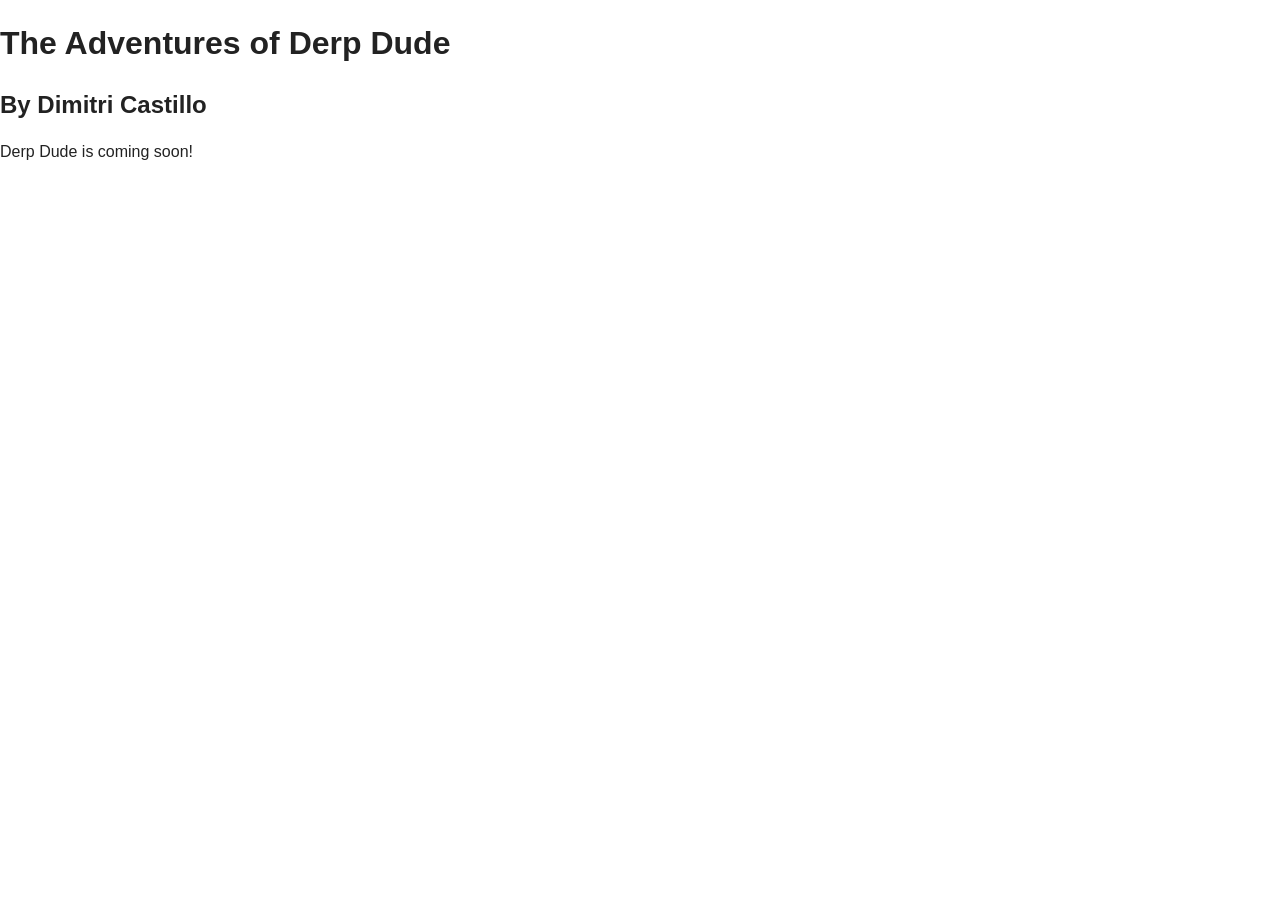
==== index.html @ ce4564e2 "Derp dude's first commit" ====
<!doctype html>
<html class="no-js" lang="">
    <head>
        <meta charset="utf-8">
        <meta http-equiv="X-UA-Compatible" content="IE=edge">
        <title>The Adventures of Derp Dude by Dimitri Castillo</title>
        <meta name="description" content="">
        <meta name="viewport" content="width=device-width, initial-scale=1">

        <link rel="apple-touch-icon" href="apple-touch-icon.png">
        <!-- Place favicon.ico in the root directory -->

        <link rel="stylesheet" href="css/normalize.css">
        <link rel="stylesheet" href="css/main.css">
        <script src="js/vendor/modernizr-2.8.3.min.js"></script>
    </head>
    <body>
        <!--[if lt IE 8]>
            <p class="browserupgrade">You are using an <strong>outdated</strong> browser. Please <a href="http://browsehappy.com/">upgrade your browser</a> to improve your experience.</p>
        <![endif]-->

        <!-- Add your site or application content here -->
				<h1>The Adventures of Derp Dude</h1>
				<h2>By Dimitri Castillo</h2>
        <p>Derp Dude is coming soon!</p>

        <script src="//ajax.googleapis.com/ajax/libs/jquery/1.11.2/jquery.min.js"></script>
        <script>window.jQuery || document.write('<script src="js/vendor/jquery-1.11.2.min.js"><\/script>')</script>
        <script src="js/plugins.js"></script>
        <script src="js/main.js"></script>

        <!-- Google Analytics: change UA-XXXXX-X to be your site's ID. -->
        <script>
            (function(b,o,i,l,e,r){b.GoogleAnalyticsObject=l;b[l]||(b[l]=
            function(){(b[l].q=b[l].q||[]).push(arguments)});b[l].l=+new Date;
            e=o.createElement(i);r=o.getElementsByTagName(i)[0];
            e.src='//www.google-analytics.com/analytics.js';
            r.parentNode.insertBefore(e,r)}(window,document,'script','ga'));
            ga('create','UA-XXXXX-X','auto');ga('send','pageview');
        </script>
    </body>
</html>
---- css/main.css ----
/*! HTML5 Boilerplate v5.0.0 | MIT License | http://h5bp.com/ */

/*
 * What follows is the result of much research on cross-browser styling.
 * Credit left inline and big thanks to Nicolas Gallagher, Jonathan Neal,
 * Kroc Camen, and the H5BP dev community and team.
 */

/* ==========================================================================
   Base styles: opinionated defaults
   ========================================================================== */

html {
    color: #222;
    font-size: 1em;
    line-height: 1.4;
}

/*
 * Remove text-shadow in selection highlight:
 * https://twitter.com/miketaylr/status/12228805301
 *
 * These selection rule sets have to be separate.
 * Customize the background color to match your design.
 */

::-moz-selection {
    background: #b3d4fc;
    text-shadow: none;
}

::selection {
    background: #b3d4fc;
    text-shadow: none;
}

/*
 * A better looking default horizontal rule
 */

hr {
    display: block;
    height: 1px;
    border: 0;
    border-top: 1px solid #ccc;
    margin: 1em 0;
    padding: 0;
}

/*
 * Remove the gap between audio, canvas, iframes,
 * images, videos and the bottom of their containers:
 * https://github.com/h5bp/html5-boilerplate/issues/440
 */

audio,
canvas,
iframe,
img,
svg,
video {
    vertical-align: middle;
}

/*
 * Remove default fieldset styles.
 */

fieldset {
    border: 0;
    margin: 0;
    padding: 0;
}

/*
 * Allow only vertical resizing of textareas.
 */

textarea {
    resize: vertical;
}

/* ==========================================================================
   Browser Upgrade Prompt
   ========================================================================== */

.browserupgrade {
    margin: 0.2em 0;
    background: #ccc;
    color: #000;
    padding: 0.2em 0;
}

/* ==========================================================================
   Author's custom styles
   ========================================================================== */

















/* ==========================================================================
   Helper classes
   ========================================================================== */

/*
 * Hide visually and from screen readers:
 * http://juicystudio.com/article/screen-readers-display-none.php
 */

.hidden {
    display: none !important;
    visibility: hidden;
}

/*
 * Hide only visually, but have it available for screen readers:
 * http://snook.ca/archives/html_and_css/hiding-content-for-accessibility
 */

.visuallyhidden {
    border: 0;
    clip: rect(0 0 0 0);
    height: 1px;
    margin: -1px;
    overflow: hidden;
    padding: 0;
    position: absolute;
    width: 1px;
}

/*
 * Extends the .visuallyhidden class to allow the element
 * to be focusable when navigated to via the keyboard:
 * https://www.drupal.org/node/897638
 */

.visuallyhidden.focusable:active,
.visuallyhidden.focusable:focus {
    clip: auto;
    height: auto;
    margin: 0;
    overflow: visible;
    position: static;
    width: auto;
}

/*
 * Hide visually and from screen readers, but maintain layout
 */

.invisible {
    visibility: hidden;
}

/*
 * Clearfix: contain floats
 *
 * For modern browsers
 * 1. The space content is one way to avoid an Opera bug when the
 *    `contenteditable` attribute is included anywhere else in the document.
 *    Otherwise it causes space to appear at the top and bottom of elements
 *    that receive the `clearfix` class.
 * 2. The use of `table` rather than `block` is only necessary if using
 *    `:before` to contain the top-margins of child elements.
 */

.clearfix:before,
.clearfix:after {
    content: " "; /* 1 */
    display: table; /* 2 */
}

.clearfix:after {
    clear: both;
}

/* ==========================================================================
   EXAMPLE Media Queries for Responsive Design.
   These examples override the primary ('mobile first') styles.
   Modify as content requires.
   ========================================================================== */

@media only screen and (min-width: 35em) {
    /* Style adjustments for viewports that meet the condition */
}

@media print,
       (-o-min-device-pixel-ratio: 5/4),
       (-webkit-min-device-pixel-ratio: 1.25),
       (min-resolution: 120dpi) {
    /* Style adjustments for high resolution devices */
}

/* ==========================================================================
   Print styles.
   Inlined to avoid the additional HTTP request:
   http://www.phpied.com/delay-loading-your-print-css/
   ========================================================================== */

@media print {
    *,
    *:before,
    *:after {
        background: transparent !important;
        color: #000 !important; /* Black prints faster:
                                   http://www.sanbeiji.com/archives/953 */
        box-shadow: none !important;
        text-shadow: none !important;
    }

    a,
    a:visited {
        text-decoration: underline;
    }

    a[href]:after {
        content: " (" attr(href) ")";
    }

    abbr[title]:after {
        content: " (" attr(title) ")";
    }

    /*
     * Don't show links that are fragment identifiers,
     * or use the `javascript:` pseudo protocol
     */

    a[href^="#"]:after,
    a[href^="javascript:"]:after {
        content: "";
    }

    pre,
    blockquote {
        border: 1px solid #999;
        page-break-inside: avoid;
    }

    /*
     * Printing Tables:
     * http://css-discuss.incutio.com/wiki/Printing_Tables
     */

    thead {
        display: table-header-group;
    }

    tr,
    img {
        page-break-inside: avoid;
    }

    img {
        max-width: 100% !important;
    }

    p,
    h2,
    h3 {
        orphans: 3;
        widows: 3;
    }

    h2,
    h3 {
        page-break-after: avoid;
    }
}
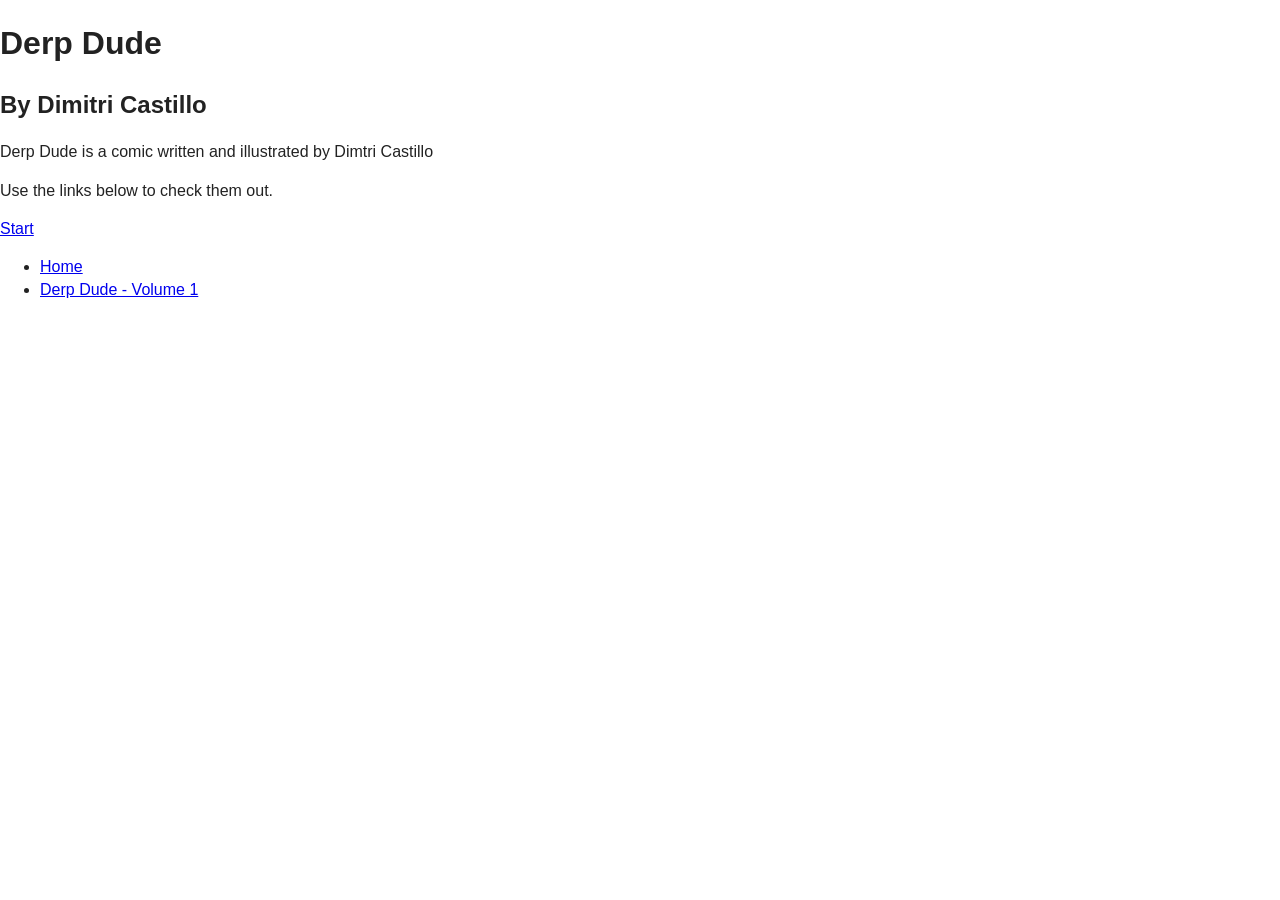
==== commit 42c07ac9: "adjusted the size of the image to 100%" ====
--- a/index.html
+++ b/index.html
@@ -3,8 +3,8 @@
     <head>
         <meta charset="utf-8">
         <meta http-equiv="X-UA-Compatible" content="IE=edge">
-        <title>The Adventures of Derp Dude by Dimitri Castillo</title>
-        <meta name="description" content="">
+        <title>Derp Dude by Dimitri Castillo</title>
+        <meta name="description" content="Derp Dude is a fictional comic book super hero created by Dimitry Castillo">
         <meta name="viewport" content="width=device-width, initial-scale=1">
 
         <link rel="apple-touch-icon" href="apple-touch-icon.png">
@@ -20,9 +20,17 @@
         <![endif]-->
 
         <!-- Add your site or application content here -->
-				<h1>The Adventures of Derp Dude</h1>
+				<h1>Derp Dude</h1>
 				<h2>By Dimitri Castillo</h2>
-        <p>Derp Dude is coming soon!</p>
+        <p>Derp Dude is a comic written and illustrated by Dimtri Castillo</p>
+        <p>Use the links below to check them out.</p>
+				<p><a href="derp_dude_volume_0001.html">Start</a></p>
+				<p>
+					<ul>
+						<li><a href="index.html">Home</a></li>
+						<li><a href="derp_dude_volume_0001.html">Derp Dude - Volume 1</a></li>
+					</ul>
+				</p>
 
         <script src="//ajax.googleapis.com/ajax/libs/jquery/1.11.2/jquery.min.js"></script>
         <script>window.jQuery || document.write('<script src="js/vendor/jquery-1.11.2.min.js"><\/script>')</script>
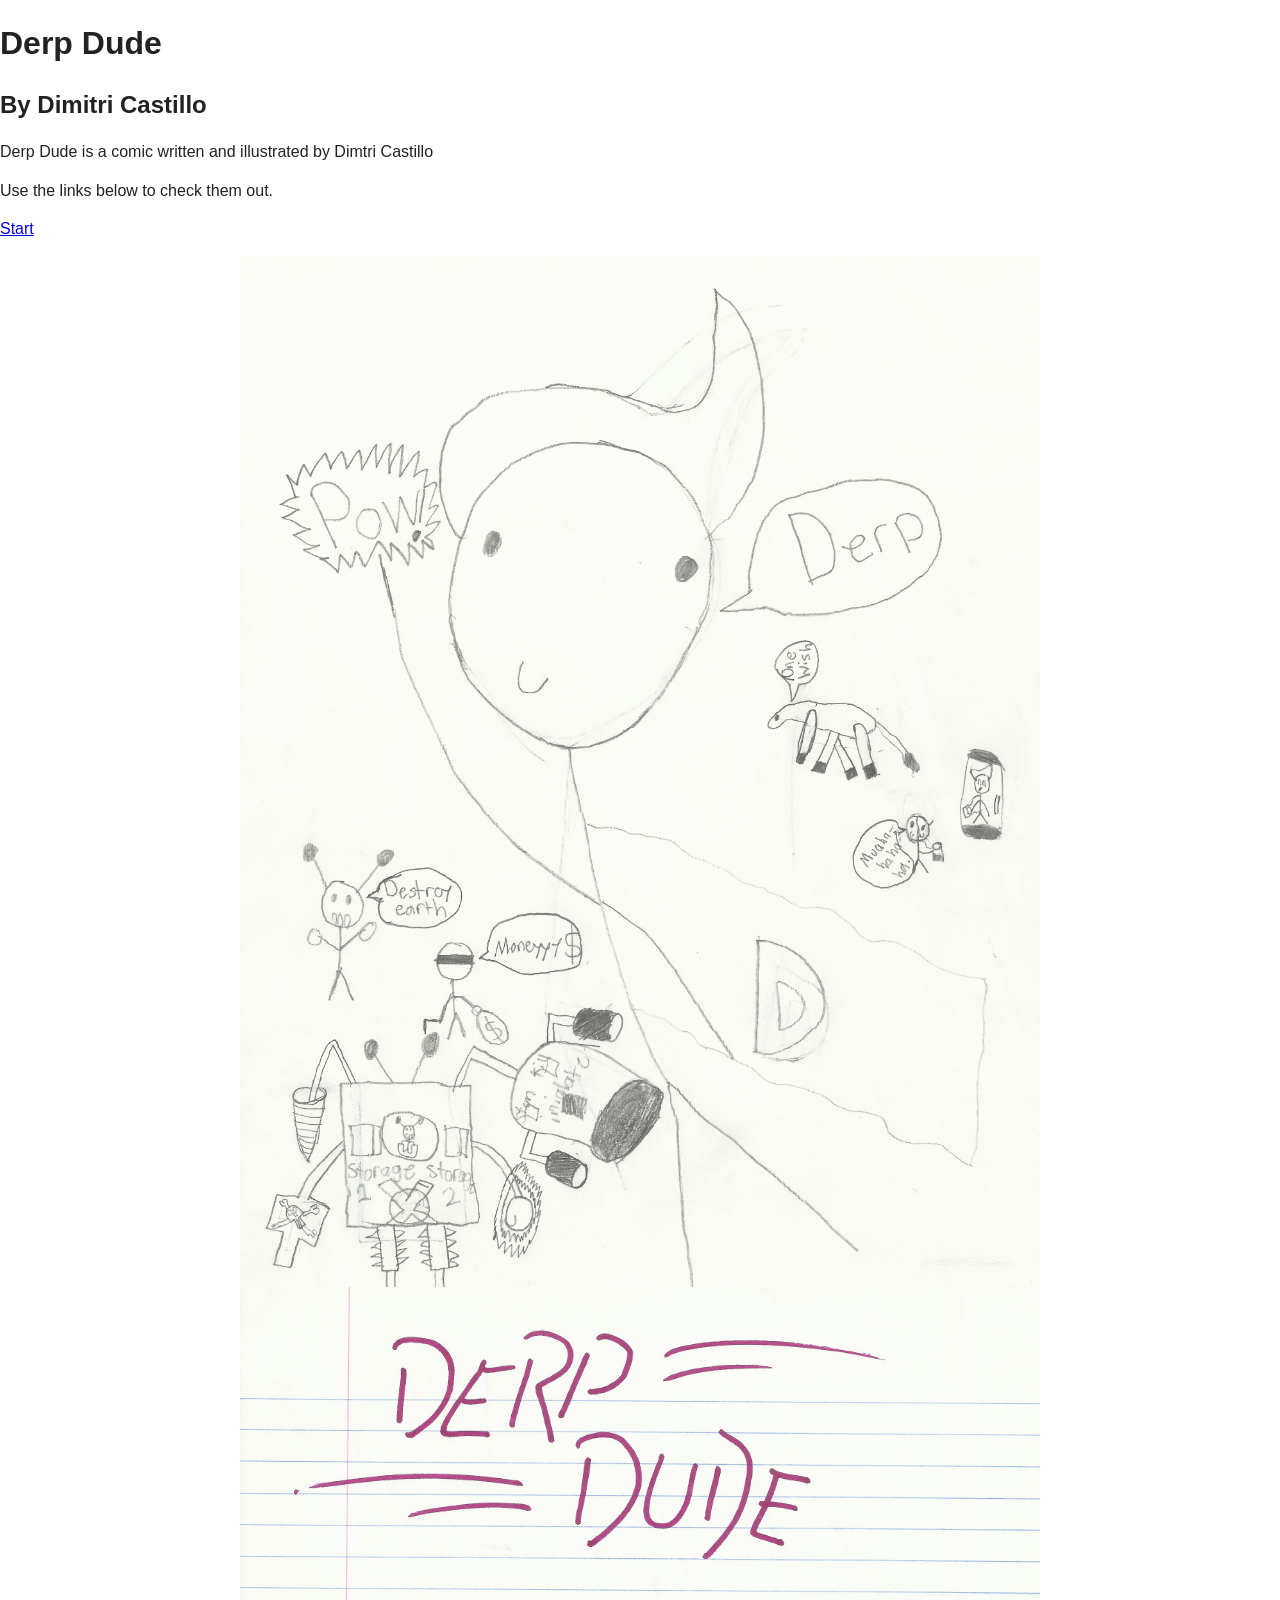
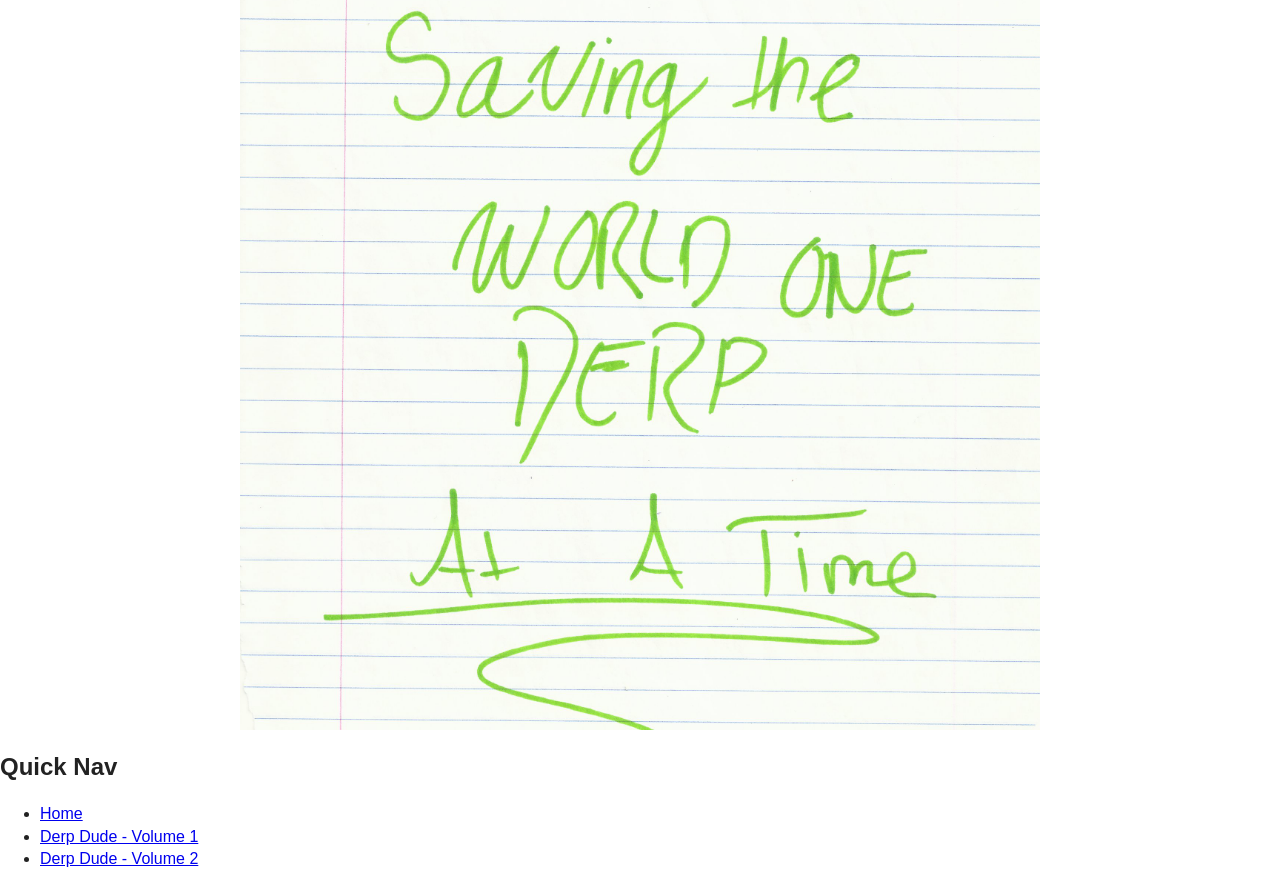
==== commit 7681b444: "added google analytics." ====
--- a/index.html
+++ b/index.html
@@ -3,7 +3,9 @@
     <head>
         <meta charset="utf-8">
         <meta http-equiv="X-UA-Compatible" content="IE=edge">
-        <title>Derp Dude by Dimitri Castillo</title>
+
+        <title>Derp Dude by Dimitri Castillo - Home</title>
+
         <meta name="description" content="Derp Dude is a fictional comic book super hero created by Dimitry Castillo">
         <meta name="viewport" content="width=device-width, initial-scale=1">
 
@@ -15,22 +17,39 @@
         <script src="js/vendor/modernizr-2.8.3.min.js"></script>
     </head>
     <body>
-        <!--[if lt IE 8]>
+		    <!--[if lt IE 8]>
             <p class="browserupgrade">You are using an <strong>outdated</strong> browser. Please <a href="http://browsehappy.com/">upgrade your browser</a> to improve your experience.</p>
         <![endif]-->
 
         <!-- Add your site or application content here -->
-				<h1>Derp Dude</h1>
-				<h2>By Dimitri Castillo</h2>
-        <p>Derp Dude is a comic written and illustrated by Dimtri Castillo</p>
-        <p>Use the links below to check them out.</p>
-				<p><a href="derp_dude_volume_0001.html">Start</a></p>
-				<p>
-					<ul>
-						<li><a href="index.html">Home</a></li>
-						<li><a href="derp_dude_volume_0001.html">Derp Dude - Volume 1</a></li>
-					</ul>
-				</p>
+				<div id="fullsite">
+
+					<div id="header">
+						<h1>Derp Dude</h1>
+						<h2>By Dimitri Castillo</h2>
+		        <p>Derp Dude is a comic written and illustrated by Dimtri Castillo</p>
+			      <p>Use the links below to check them out.</p>
+					</div>
+
+					<div id="breadcrumbs">
+						<p>	<a href="derp_dude_volume_0001.html">Start</a> </p>
+					</div>
+
+					<div id="comiccontainer" class="comics">
+						<img src="img/derp_dude_volume_0000a.JPG" alt="Derp Dude Volume Home Page">
+						<img src="img/derp_dude_volume_0000b.JPG" alt="Derp Dude Volume Catch Phrase">
+					</div>
+
+					<div id="footernav">
+						<h2>Quick Nav</h2>
+						<ul>
+							<li><a href="index.html">Home</a></li>
+							<li><a href="derp_dude_volume_0001.html">Derp Dude - Volume 1</a></li>
+							<li><a href="derp_dude_volume_0002.html">Derp Dude - Volume 2</a></li>
+						</ul>
+					</div>
+
+				</div>
 
         <script src="//ajax.googleapis.com/ajax/libs/jquery/1.11.2/jquery.min.js"></script>
         <script>window.jQuery || document.write('<script src="js/vendor/jquery-1.11.2.min.js"><\/script>')</script>
@@ -44,7 +63,7 @@
             e=o.createElement(i);r=o.getElementsByTagName(i)[0];
             e.src='//www.google-analytics.com/analytics.js';
             r.parentNode.insertBefore(e,r)}(window,document,'script','ga'));
-            ga('create','UA-XXXXX-X','auto');ga('send','pageview');
+            ga('create','UA-60400811-1','auto');ga('send','pageview');
         </script>
     </body>
 </html>
--- a/css/main.css
+++ b/css/main.css
@@ -95,20 +95,26 @@
    Author's custom styles
    ========================================================================== */
 
-
-
-
-
-
-
-
-
-
-
-
-
-
-
+html, body {
+	height: 100%;
+  margin:0;
+  padding:0;
+}
+
+div {
+	width: 100%;
+	margin:auto;
+}
+
+.comics {
+	width: 800px;
+	margin-left: auto;
+	margin-right: auto;
+}
+
+.comics img {
+	width: 800px;
+}
 
 
 /* ==========================================================================
